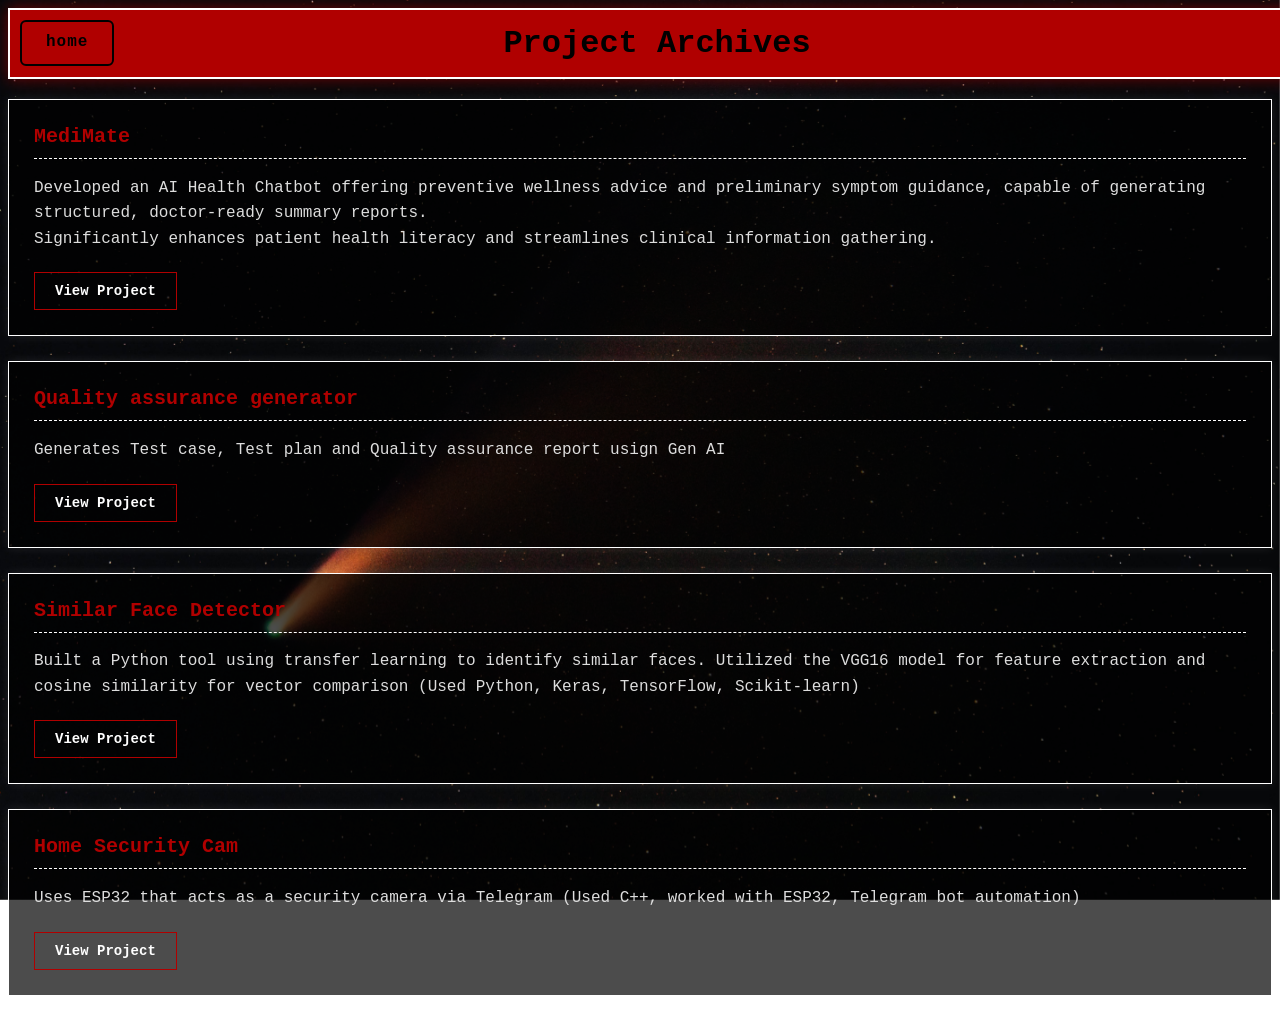
==== projectpage.html @ 0cef6ba7 "Add files via upload" ====
<!DOCTYPE html>
<html lang="en">
<head>
    <meta charset="UTF-8">
    <meta name="viewport" content="width=device-width, initial-scale=1.0">
    <link rel="stylesheet" href="style2.css">

    <title>projects</title>
</head>
<body>
        <div class="space-background"></div>
        <div class="content-wrapper">   
            <a href="index.html" class="home-btn">home</a>
        </div>

        <h1 class="page-title">Project Archives</h1>

        <div class="project-scroll-menu">  
            
            <div class="project-card">
                <h2>MediMate</h2>
                <p>Developed an AI Health Chatbot offering preventive wellness advice and preliminary symptom guidance, capable of generating structured, doctor-ready summary reports.<br>
                 Significantly enhances patient health literacy and streamlines clinical information gathering.</p>
                <a rel="noopener" href="https://medimate2.netlify.app" class="project-link-btn" target="_blank">View Project</a>
            </div>

            <div class="project-card">
                <h2>Quality assurance generator</h2>
                <p>Generates Test case, Test plan and Quality assurance report usign Gen AI</p>
                <a rel="noopener" href="https://qa-docs-gen.netlify.app/" class="project-link-btn" target="_blank">View Project</a>
            </div>

            <div class="project-card">
                <h2>Similar Face Detector</h2>
                <p>Built a Python tool using transfer learning to identify similar faces. Utilized the VGG16 model for feature extraction and cosine similarity for vector comparison (Used Python, Keras, TensorFlow, Scikit-learn) </p>
                <a rel="noopener" href="https://github.com/indraa7xx/SimilarFaceModelUsingVGG_16" class="project-link-btn" target="_blank">View Project</a>
            </div>

            <div class="project-card">
                <h2>Home Security Cam</h2>
                <p>Uses ESP32 that acts as a security camera via Telegram (Used C++, worked with ESP32, Telegram bot automation) </p>
                <a rel="noopener" href="https://github.com/indraa7xx/HomeSecurityCamUsingIoT" class="project-link-btn" target="_blank">View Project</a>
            </div>
 

        </div>




<script>
    
</script>

</body>
</html>
---- style2.css ----
.space-background {
    background-image: url('pexels-alex-andrews-271121-5086477.jpg');
    position: fixed;
    top: 0;
    left: 0;
    width: 100vw;
    height: 100vh;
    z-index: -1;
    background-repeat: no-repeat;
    background-position: center;
    background-size: cover;
    transition: background-position 0.1s ease-out;
}

.home-btn {
    position: fixed;
    top: 20px;
    left: 20px;
    background-color: #b00000;
    text-decoration: none;
    color: black;
    border: 2px solid black;
    padding: 12px 24px;
    border-radius: 6px;
    transition: all 0.3s ease;
    font-family: "Lucida Console", monospace;
    font-weight: bold;
    letter-spacing: 1px;
    z-index: 20; 
    line-height: 1.1;
}

.home-btn:hover {
    background-color: white;
    color: black;
    cursor: pointer;
    transform: translateY(-3px);
    box-shadow: 0px 0px 15px rgba(255, 255, 255, 0.8);
}

@media (max-width: 900px) {
    .home-btn {
        padding: 7px 14px;
        font-size: 12px;
        top: 15px;
        left: 15px;
    }
}

@media (max-width: 600px) {
    .home-btn {
        padding: 5px 10px;
        font-size: 10px;
        top: 10px;
        left: 10px;
    }
}

.page-title {
    font-family: "Lucida Console", monospace;
    font-size: 32px;
    
    text-align:center;
    width: 100%;
    margin-top: 0;
    margin-bottom: 20px;

    
    color: black;              
    border: 2px solid white;    
    background-color: #b00000;  
    
    padding: 15px;             
    text-shadow: none;          
    box-shadow: 0 0 15px rgba(176, 0, 0, 0.6); 
}




.projects-wrapper {
    position: fixed;
    top: 50%;
    left: 50%;
    transform: translate(-50%, -50%);
    width: 90%;
    max-width: 800px;
    height: 80vh;
    display: flex;
    flex-direction: column;
    align-items: center;
    color: white;
    z-index: 5;
}



.projects-scroll-menu {
    width: 100%;
    overflow-y: auto;
    padding-right: 15px;
    scrollbar-width: thin;
    scrollbar-color: #b00000 black; 
}

.projects-scroll-menu::-webkit-scrollbar {
    width: 12px;
}

.projects-scroll-menu::-webkit-scrollbar-track {
    background: rgba(0, 0, 0, 0.8); 
    border: 1px solid white;
}

.projects-scroll-menu::-webkit-scrollbar-thumb {
    background-color: #b00000; 
    border: 1px solid black;
}

.project-card {
    background: rgba(0, 0, 0, 0.7);
    border: 1px solid white;
    padding: 25px;
    margin-bottom: 25px;
    font-family: "Lucida Console", monospace;
    transition: all 0.3s ease;
    box-shadow: 0 0 10px rgba(255, 255, 255, 0.1);
}

.project-card:hover {
    border-color: #b00000;
    box-shadow: 0 0 20px rgba(176, 0, 0, 0.4);
    transform: translateX(5px);
}

.project-card h2 {
    color: #b00000;
    margin-top: 0;
    border-bottom: 1px dashed white;
    padding-bottom: 10px;
    font-size: 20px;
}

.project-card p {
    line-height: 1.6;
    margin-bottom: 20px;
    color: #ddd;
    font-size: 16px;
}

.project-link-btn {
    display: inline-block;
    background-color: transparent;
    color: white;
    text-decoration: none;
    border: 1px solid #b00000;
    padding: 10px 20px;
    font-size: 14px;
    font-weight: bold;
    transition: all 0.3s ease;
    font-family: "Lucida Console", monospace;
}

.project-link-btn:hover {
    background-color: #b00000;
    color: black;
    box-shadow: 0 0 15px #b00000;
    cursor: pointer;
}

@media (max-width: 600px) {
    .projects-wrapper {
        width: 95%;
        height: 85vh;
    }

    .page-title {
        font-size: 24px;
    }

    .project-card {
        padding: 15px;
    }

    .project-card h2 {
        font-size: 18px;
    }
}
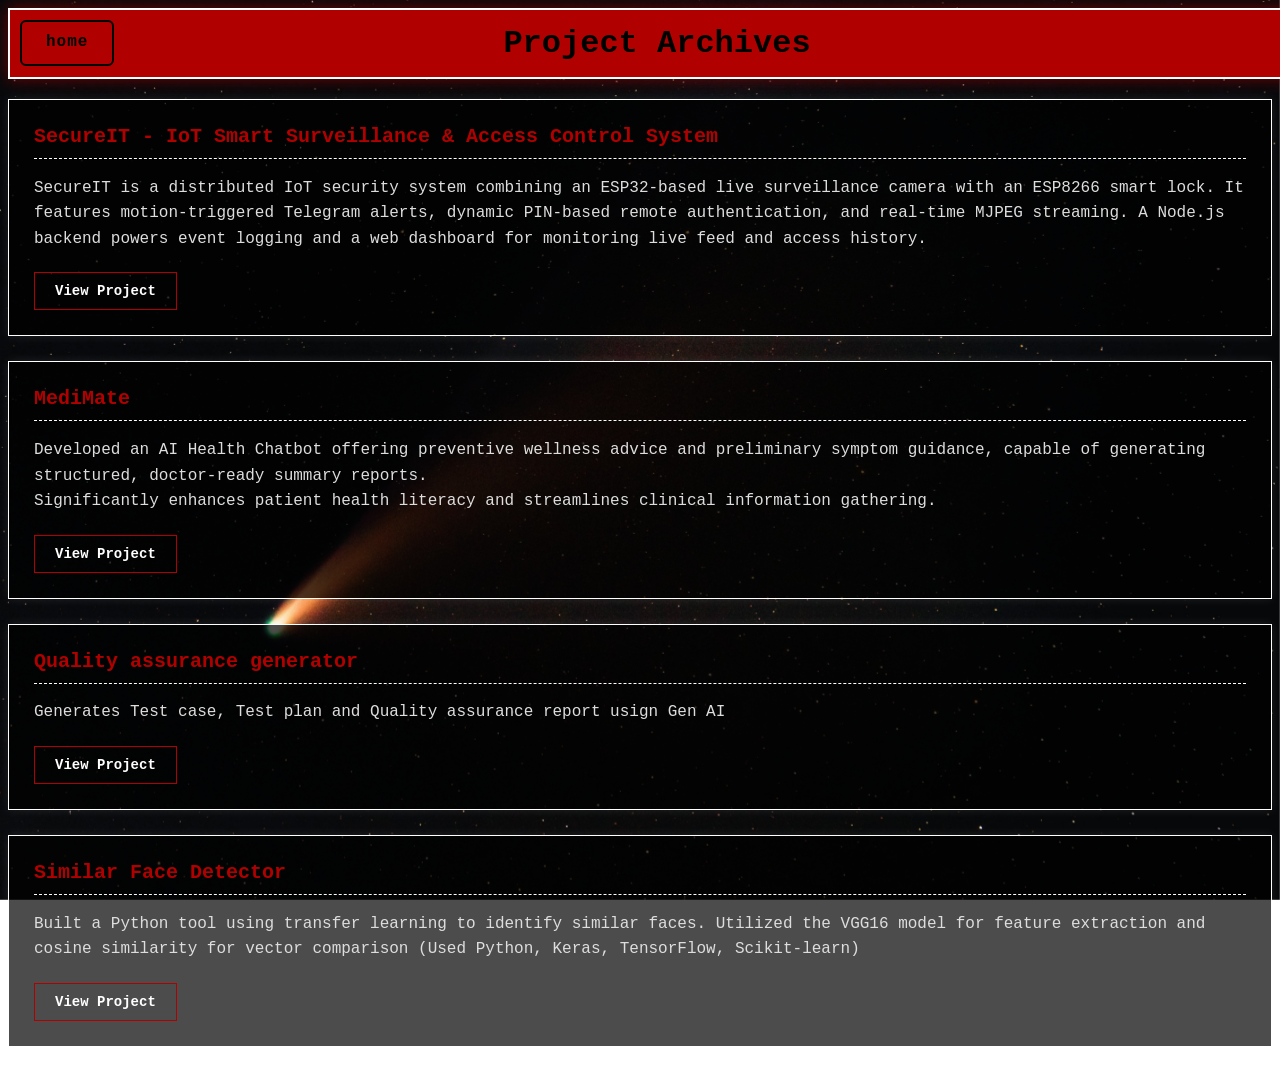
==== commit ae348ea7: "Revise project page with new entries and updates Updated project details and added a new project 'Se" ====
--- a/projectpage.html
+++ b/projectpage.html
@@ -15,7 +15,13 @@
 
         <h1 class="page-title">Project Archives</h1>
 
-        <div class="project-scroll-menu">  
+        <div class="project-scroll-menu"> 
+
+            <div class="project-card">
+                <h2>SecureIT - IoT Smart Surveillance & Access Control System </h2>
+                <p>SecureIT is a distributed IoT security system combining an ESP32-based live surveillance camera with an ESP8266 smart lock. It features motion-triggered Telegram alerts, dynamic PIN-based remote authentication, and real-time MJPEG streaming. A Node.js backend powers event logging and a web dashboard for monitoring live feed and access history. </p>
+                <a rel="noopener" href="https://github.com/indraa7xx/SecureIT" class="project-link-btn" target="_blank">View Project</a>
+            </div>
             
             <div class="project-card">
                 <h2>MediMate</h2>
@@ -36,12 +42,7 @@
                 <a rel="noopener" href="https://github.com/indraa7xx/SimilarFaceModelUsingVGG_16" class="project-link-btn" target="_blank">View Project</a>
             </div>
 
-            <div class="project-card">
-                <h2>Home Security Cam</h2>
-                <p>Uses ESP32 that acts as a security camera via Telegram (Used C++, worked with ESP32, Telegram bot automation) </p>
-                <a rel="noopener" href="https://github.com/indraa7xx/HomeSecurityCamUsingIoT" class="project-link-btn" target="_blank">View Project</a>
-            </div>
- 
+           
 
         </div>
 
@@ -53,4 +54,5 @@
 </script>
 
 </body>
-</html>+
+</html>
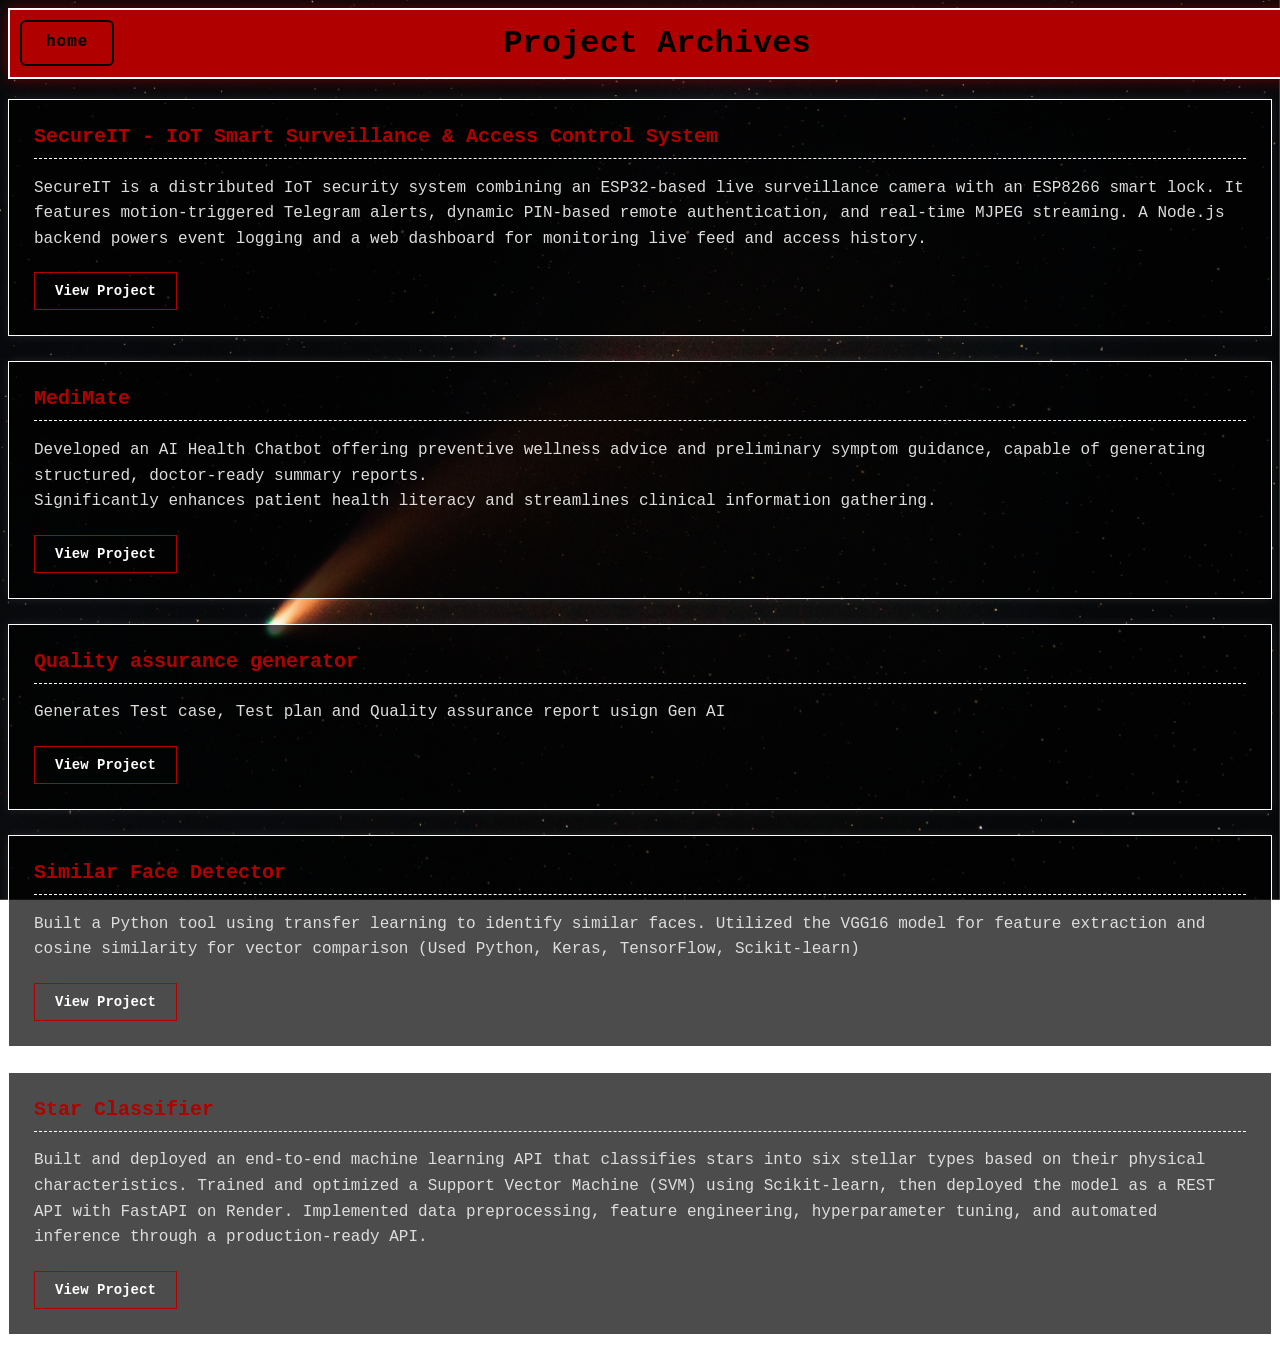
==== commit 1f62a53f: "Add 'Star Classifier' project to project page Added a new project 'Star Classifier' with details abo" ====
--- a/projectpage.html
+++ b/projectpage.html
@@ -41,6 +41,11 @@
                 <p>Built a Python tool using transfer learning to identify similar faces. Utilized the VGG16 model for feature extraction and cosine similarity for vector comparison (Used Python, Keras, TensorFlow, Scikit-learn) </p>
                 <a rel="noopener" href="https://github.com/indraa7xx/SimilarFaceModelUsingVGG_16" class="project-link-btn" target="_blank">View Project</a>
             </div>
+            <div class="project-card">
+                <h2> Star Classifier</h2>
+                <p>Built and deployed an end-to-end machine learning API that classifies stars into six stellar types based on their physical characteristics. Trained and optimized a Support Vector Machine (SVM) using Scikit-learn, then deployed the model as a REST API with FastAPI on Render. Implemented data preprocessing, feature engineering, hyperparameter tuning, and automated inference through a production-ready API.</p>
+                <a rel="noopener" href="https://github.com/kaunain3/star_classifier_ml" class="project-link-btn" target="_blank">View Project</a>
+            </div>  
 
            
 
